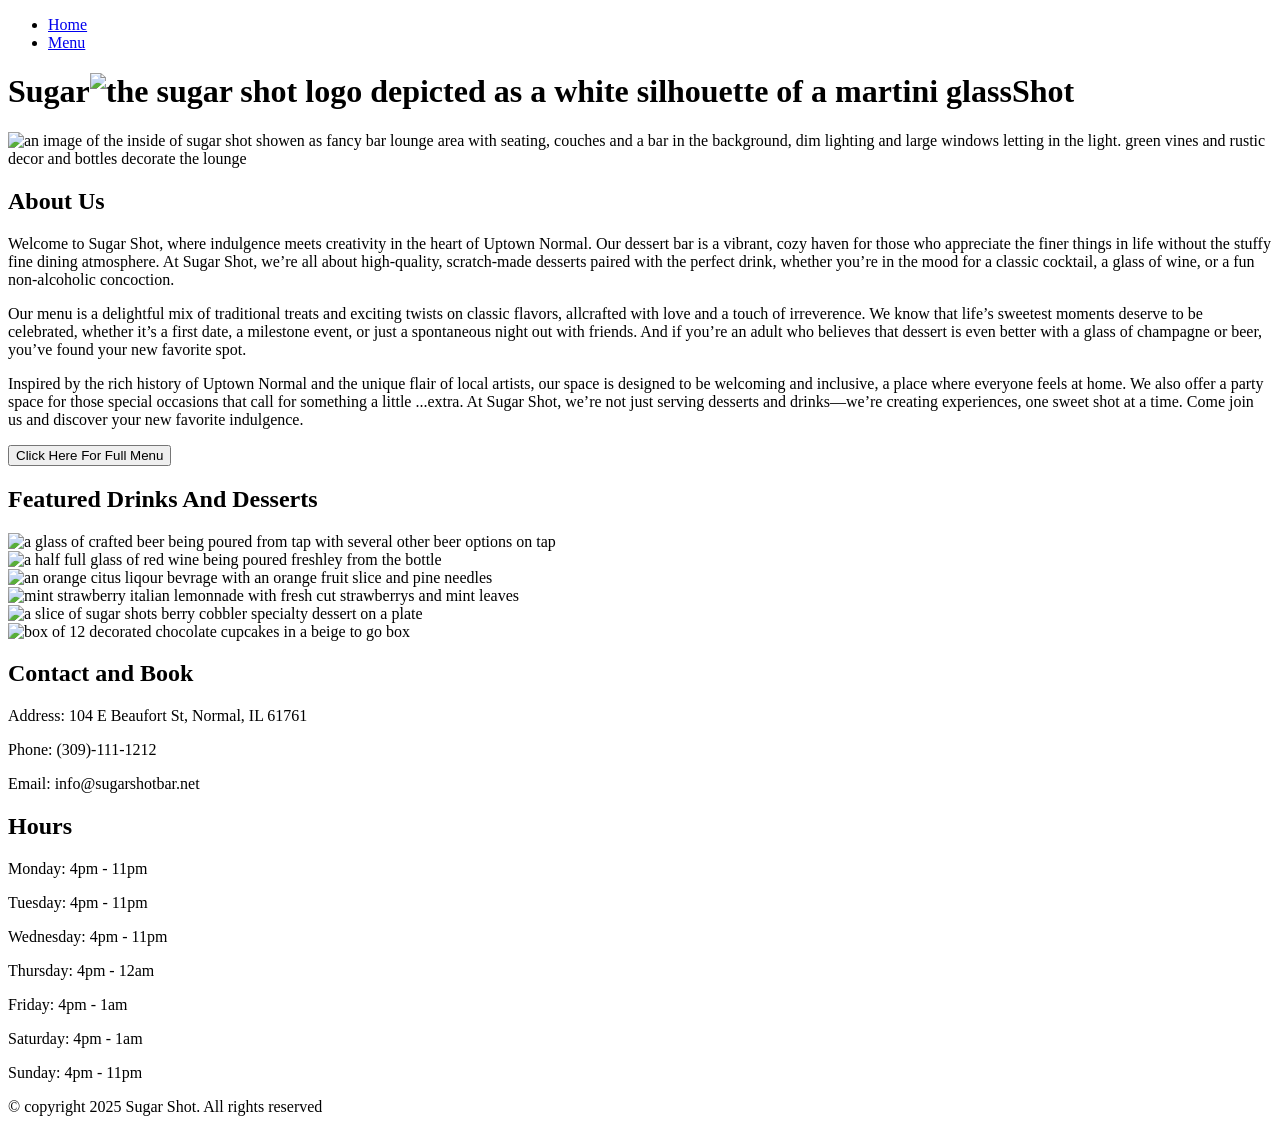
==== index2.html @ 1cf9ea8b "Add files via upload" ====
<!DOCTYPE html>
<html lang="en">
    <head> 
        <meta charset="UTF-8">
        <title>Sugar Shot</title>
        <link rel="stylesheet" type="text/css" href="styles.css">
        <link rel="preconnect" href="https://fonts.googleapis.com">
<link rel="preconnect" href="https://fonts.gstatic.com" crossorigin>
<link href="https://fonts.googleapis.com/css2?family=Inspiration&family=Oswald:wght@200..700&display=swap" rel="stylesheet">
<link rel="preconnect" href="https://fonts.googleapis.com">
<link rel="preconnect" href="https://fonts.gstatic.com" crossorigin>
<link href="https://fonts.googleapis.com/css2?family=Gentium+Plus:ital,wght@0,400;0,700;1,400;1,700&family=Inspiration&family=Oswald:wght@200..700&display=swap" rel="stylesheet">
<link rel="preconnect" href="https://fonts.googleapis.com">
<link rel="preconnect" href="https://fonts.gstatic.com" crossorigin>
<link href="https://fonts.googleapis.com/css2?family=Gentium+Plus:ital,wght@0,400;0,700;1,400;1,700&family=Inspiration&family=Italiana&family=Oswald:wght@200..700&display=swap" rel="stylesheet">
    </head>
    <body> 
        <header>
          <nav>
             <ul>
                <li><a href="index.html">Home</a></li>
                <li><a href="menu.html">Menu</a></li>
             </ul>
            </nav>
          <h1>Sugar<img src="images/round-icons-qgRFUMiYqS8-unsplash.png" alt=" the sugar shot logo depicted as a white silhouette of a martini glass ">Shot</h1>
        </header>

        <div class="hero-image">
          <img src="images/sugarshotlobby.jpg" alt=" an image of the inside of sugar shot showen as fancy bar lounge area  with seating, couches and a bar in the background, dim lighting and large windows letting in the light. green vines and rustic decor and bottles decorate the lounge">
          </div>
        <main class="home"> 
            <div class="aboutus">
                <h2>About Us</h2>
                <p> Welcome to Sugar Shot, where indulgence meets creativity in the heart of Uptown Normal.
Our dessert bar is a vibrant, cozy haven for those who appreciate the finer things in life without the stuffy fine dining atmosphere. At Sugar Shot, we’re all about high-quality,
scratch-made desserts paired with the perfect drink, whether you’re in the mood for a classic cocktail, a glass of wine, or a fun non-alcoholic concoction.</p><p>
Our menu is a delightful mix of traditional treats and exciting twists on classic flavors, allcrafted with love and a touch of irreverence. We know that life’s sweetest moments
deserve to be celebrated, whether it’s a first date, a milestone event, or just a spontaneous night out with friends. And if you’re an adult who believes that dessert is even better with a
glass of champagne or beer, you’ve found your new favorite spot.</p><p> Inspired by the rich history of Uptown Normal and the unique flair of local artists, our
space is designed to be welcoming and inclusive, a place where everyone feels at home. We also offer a party space for those special occasions that call for something a little ...extra.
At Sugar Shot, we’re not just serving desserts and drinks—we’re creating experiences, one sweet shot at a time. Come join us and discover your new favorite indulgence.</p>
   <button onclick="location.href='menu.html'" type="button">Click Here For Full Menu</button>
            </div>
            <div id="fetureddd">
            <h2>Featured Drinks And Desserts</h2>
                <div class="fetured">
                    <div><img src="images/fabio-alves-_fLgxjACz5k-unsplash.jpg" alt=" a glass of crafted beer being poured from tap with several other beer options on tap"></div>
                    <div><img src="images/kevin-kelly-PPneSBqfCCU-unsplash.jpg" alt="  a half full glass of red wine being poured freshley from the bottle "></div>
                    <div><img src="images/diego-zamudio-FAmfOyoaITU-unsplash.jpg" alt=" an orange citus liqour bevrage with an orange fruit slice and pine needles "></div>
                    <div><img src="images/whitney-wright-TgQkxQc-t_U-unsplash.jpg" alt="mint strawberry italian lemonnade with fresh cut strawberrys and mint leaves"></div>
                    <div><img src="images/elena-leya-6mA_pWx7808-unsplash.jpg" alt=" a slice of sugar shots berry cobbler specialty dessert on a plate"></div>
                    <div><img src="images/kadri-karmo-0lTXdmXBfvE-unsplash.jpg" alt="box of 12 decorated chocolate cupcakes in a beige to go box"></div>
                </div>
                </div>
            </main>
            <div class="container">
                <div class="contactandbook">
                <div class="contact">
                <h2>Contact and Book</h2>
                <p>Address: 104 E Beaufort St, Normal, IL 61761</p>
                <p>Phone: (309)-111-1212</p>
                <p>Email: info@sugarshotbar.net</p>
                </div>
                <div class="hours">
                <h2>Hours</h2>
                <p>Monday: 4pm - 11pm</p>
                <p>Tuesday: 4pm - 11pm</p>
                <p>Wednesday: 4pm - 11pm</p>
                <p>Thursday: 4pm - 12am</p>
                <p>Friday: 4pm - 1am</p>
                <p>Saturday: 4pm - 1am</p>
                <p>Sunday: 4pm - 11pm</p>
                </div>
            </div>
            </div>
        <footer> 
            <p>&copy; copyright 2025 Sugar Shot. All rights reserved</p>
        </footer>
    </body>
</html>
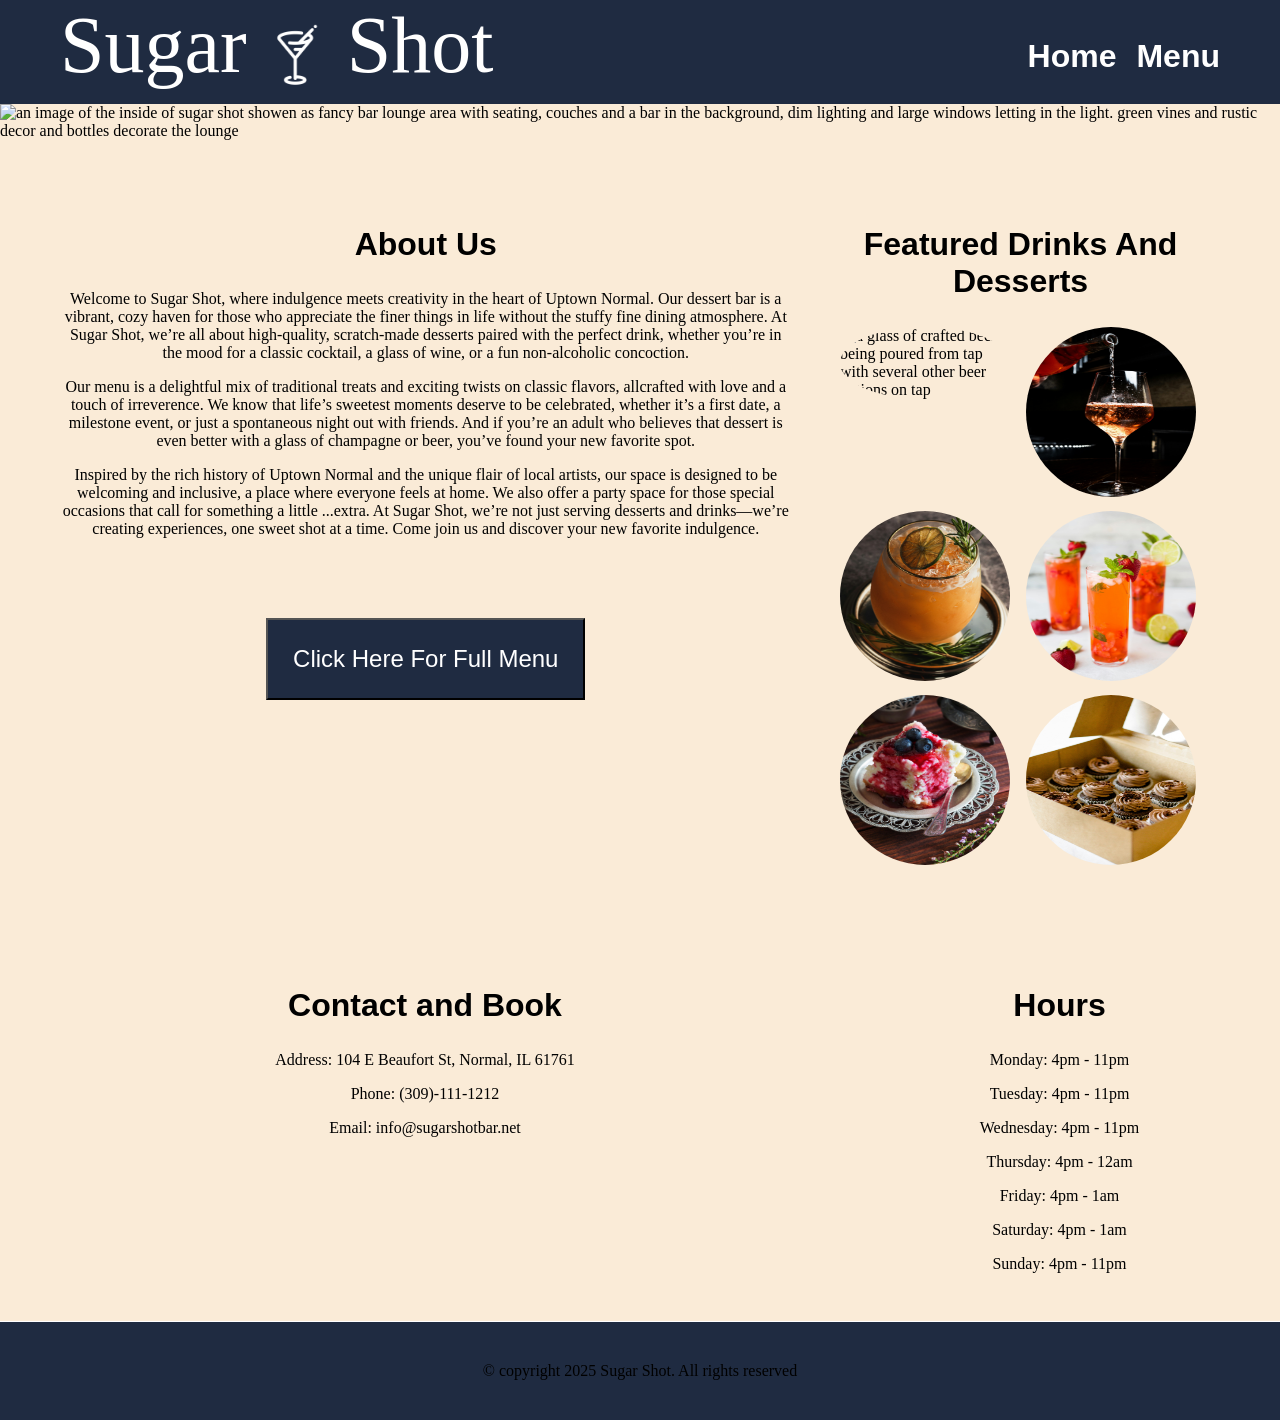
==== commit a6c2a959: "Update image paths and stylesheet link in index2.html" ====
--- a/index2.html
+++ b/index2.html
@@ -3,7 +3,7 @@
     <head> 
         <meta charset="UTF-8">
         <title>Sugar Shot</title>
-        <link rel="stylesheet" type="text/css" href="styles.css">
+        <link rel="stylesheet" type="text/css" href="styles2.css">
         <link rel="preconnect" href="https://fonts.googleapis.com">
 <link rel="preconnect" href="https://fonts.gstatic.com" crossorigin>
 <link href="https://fonts.googleapis.com/css2?family=Inspiration&family=Oswald:wght@200..700&display=swap" rel="stylesheet">
@@ -22,11 +22,11 @@
                 <li><a href="menu.html">Menu</a></li>
              </ul>
             </nav>
-          <h1>Sugar<img src="images/round-icons-qgRFUMiYqS8-unsplash.png" alt=" the sugar shot logo depicted as a white silhouette of a martini glass ">Shot</h1>
+          <h1>Sugar<img src="round-icons-qgRFUMiYqS8-unsplash.png" alt=" the sugar shot logo depicted as a white silhouette of a martini glass ">Shot</h1>
         </header>
 
         <div class="hero-image">
-          <img src="images/sugarshotlobby.jpg" alt=" an image of the inside of sugar shot showen as fancy bar lounge area  with seating, couches and a bar in the background, dim lighting and large windows letting in the light. green vines and rustic decor and bottles decorate the lounge">
+          <img src="sugarshotlobby.jpg" alt=" an image of the inside of sugar shot showen as fancy bar lounge area  with seating, couches and a bar in the background, dim lighting and large windows letting in the light. green vines and rustic decor and bottles decorate the lounge">
           </div>
         <main class="home"> 
             <div class="aboutus">
@@ -44,12 +44,12 @@
             <div id="fetureddd">
             <h2>Featured Drinks And Desserts</h2>
                 <div class="fetured">
-                    <div><img src="images/fabio-alves-_fLgxjACz5k-unsplash.jpg" alt=" a glass of crafted beer being poured from tap with several other beer options on tap"></div>
-                    <div><img src="images/kevin-kelly-PPneSBqfCCU-unsplash.jpg" alt="  a half full glass of red wine being poured freshley from the bottle "></div>
-                    <div><img src="images/diego-zamudio-FAmfOyoaITU-unsplash.jpg" alt=" an orange citus liqour bevrage with an orange fruit slice and pine needles "></div>
-                    <div><img src="images/whitney-wright-TgQkxQc-t_U-unsplash.jpg" alt="mint strawberry italian lemonnade with fresh cut strawberrys and mint leaves"></div>
-                    <div><img src="images/elena-leya-6mA_pWx7808-unsplash.jpg" alt=" a slice of sugar shots berry cobbler specialty dessert on a plate"></div>
-                    <div><img src="images/kadri-karmo-0lTXdmXBfvE-unsplash.jpg" alt="box of 12 decorated chocolate cupcakes in a beige to go box"></div>
+                    <div><img src="fabio-alves-_fLgxjACz5k-unsplash.jpg" alt=" a glass of crafted beer being poured from tap with several other beer options on tap"></div>
+                    <div><img src="kevin-kelly-PPneSBqfCCU-unsplash.jpg" alt="  a half full glass of red wine being poured freshley from the bottle "></div>
+                    <div><img src="diego-zamudio-FAmfOyoaITU-unsplash.jpg" alt=" an orange citus liqour bevrage with an orange fruit slice and pine needles "></div>
+                    <div><img src="whitney-wright-TgQkxQc-t_U-unsplash.jpg" alt="mint strawberry italian lemonnade with fresh cut strawberrys and mint leaves"></div>
+                    <div><img src="elena-leya-6mA_pWx7808-unsplash.jpg" alt=" a slice of sugar shots berry cobbler specialty dessert on a plate"></div>
+                    <div><img src="kadri-karmo-0lTXdmXBfvE-unsplash.jpg" alt="box of 12 decorated chocolate cupcakes in a beige to go box"></div>
                 </div>
                 </div>
             </main>
--- a/styles2.css
+++ b/styles2.css
@@ -0,0 +1,205 @@
+body {
+background-color: antiquewhite;
+margin: 0;
+color: black;
+}
+header{
+   display: flex;
+   flex-direction:row-reverse;
+  justify-content: space-between;  
+  align-items: center;            
+  background-color: rgb(31, 43, 65);
+  padding: 0 60px;
+  height: 10px;
+  height: auto;
+  color: black;
+  
+}
+header h1{
+   margin:0;
+    padding: 0px;  
+    text-align:center; 
+    color:white
+}
+header nav{
+    align-self:auto;
+    margin-top: 10px;
+    font-size: 2em;
+    color:white;
+    font-family:"Italiana", sans-serif; ;
+  
+   
+}
+header nav ul{
+    display: flex;
+    justify-content:space-between;
+    list-style-type:none;
+    padding:0;
+    margin:0px;
+    color: black;
+}
+nav a {
+  color: white;
+  text-decoration: none;
+  margin-left: 20px;
+  font-weight: bold;
+}
+
+nav a:hover {
+  text-decoration: underline;
+color: rgb(99, 136, 104);
+}
+header h1 img{
+  vertical-align: middle;
+  height: 40px;  
+  height: 100px;
+  width: 100px;
+  color: black;
+}
+.hero-image{
+  height: auto;
+ width:auto;
+
+}
+main h1{
+ color: white;
+ position: absolute;
+ top: 40%;
+ left:50%; 
+ transform: translate(-50%, -70%);
+ font-size:10em;
+}
+
+h1 {
+  font-family: "Inspiration", cursive;
+  font-weight: 400;
+  font-style: normal;
+  text-align: center;
+  font-size: 5em;
+   color: white;
+}
+ p{
+  font-family: "Gentium Plus", serif;
+  font-weight: 400;
+  font-style: normal;
+  align-self: center;
+  text-align: center;
+  color: black;
+}
+h2{ 
+    font-family: "Italiana", sans-serif;
+  font-style: normal; 
+  text-align: center;
+  font-size: 2em;
+  color: black;
+}
+menu h2{
+    font-size: 4em;
+    color: white;
+}
+h3{
+     font-family: "Italiana", sans-serif;
+  font-weight: 400;
+  font-style: normal; 
+  text-align: center;
+  font-size: 2em;
+  text-decoration: underline;
+  color: black;
+}
+
+  
+.home{
+    display: grid;
+    grid-template-columns: repeat(12, 1fr);
+    grid-gap: 10px;
+    padding: 60px;
+}
+.aboutus{
+    grid-column: 1/span 8;
+    padding: 0 5% 2em 0;
+}
+#fetureddd {
+    grid-column: 9/span 4;  
+    padding: 0 5% 2em 0;
+}
+.fetured {
+    display: grid;
+    grid-template-columns: repeat(2, 2fr);
+    grid-gap: 10px
+}
+
+.fetured img{
+  border-radius: 50%;
+  max-height: 170px;
+  max-width: 170px;
+  width: 200px;
+  height: 200px;
+
+}
+.button{
+   text-align: center;
+   align-self: center; 
+   display: flex;
+   justify-content: center;
+}
+button{
+    background-color: rgb(31, 43, 65);
+    color: white;
+    padding: 25px;
+    font-family: "Italiana", sans-serif;
+    margin:  80px auto; 
+    font-size: 1.5em;
+    display: block;
+    align-items: center;
+   justify-content: center;
+}
+button:hover{
+    text-decoration: underline;
+    color: rgb(99, 136, 104);
+}
+ .contactandbook{
+    display: grid;
+    grid-template-columns: repeat(12, 1fr);
+    grid-gap: 10px;
+}
+.contact{
+    grid-column: 1/span 8;
+}
+.hours{
+    grid-column: 9/span 4;  
+    padding: 0 5% 2em 0;
+}
+.hero-image2{
+    display:flex;
+    flex-direction:row;
+    max-width: 50%;
+    max-height: 100%;
+   object-fit: contain;
+}
+
+img {
+    max-width: 100%;
+}
+.drinks, .drinks2, .drinks3, .drinks4, .drinks5, .drinks6, .desserts, .desserts2{
+     display:grid;
+    grid-template-columns: repeat(12, 1fr);
+    text-align: center;
+}
+.specialty, .cocktails, .sippabledessert, .Dessertwine, .AmaroDigestivo,.specialtydesserts, .Cupcakes, .beers{
+    grid-column: 1/span 6; 
+    text-align: center;
+}
+ .Redwines, .whitewine,.rose,.Nonalcoholic, .bubbles, .Cakes{
+    grid-column: 7/span 6; 
+      text-align: center;
+}
+
+footer{
+    text-align: center;
+    border-top: solid thin ;
+    background-color:rgb(31, 43, 65);
+    padding: 1.5em;
+    color:white;
+  
+}
+
